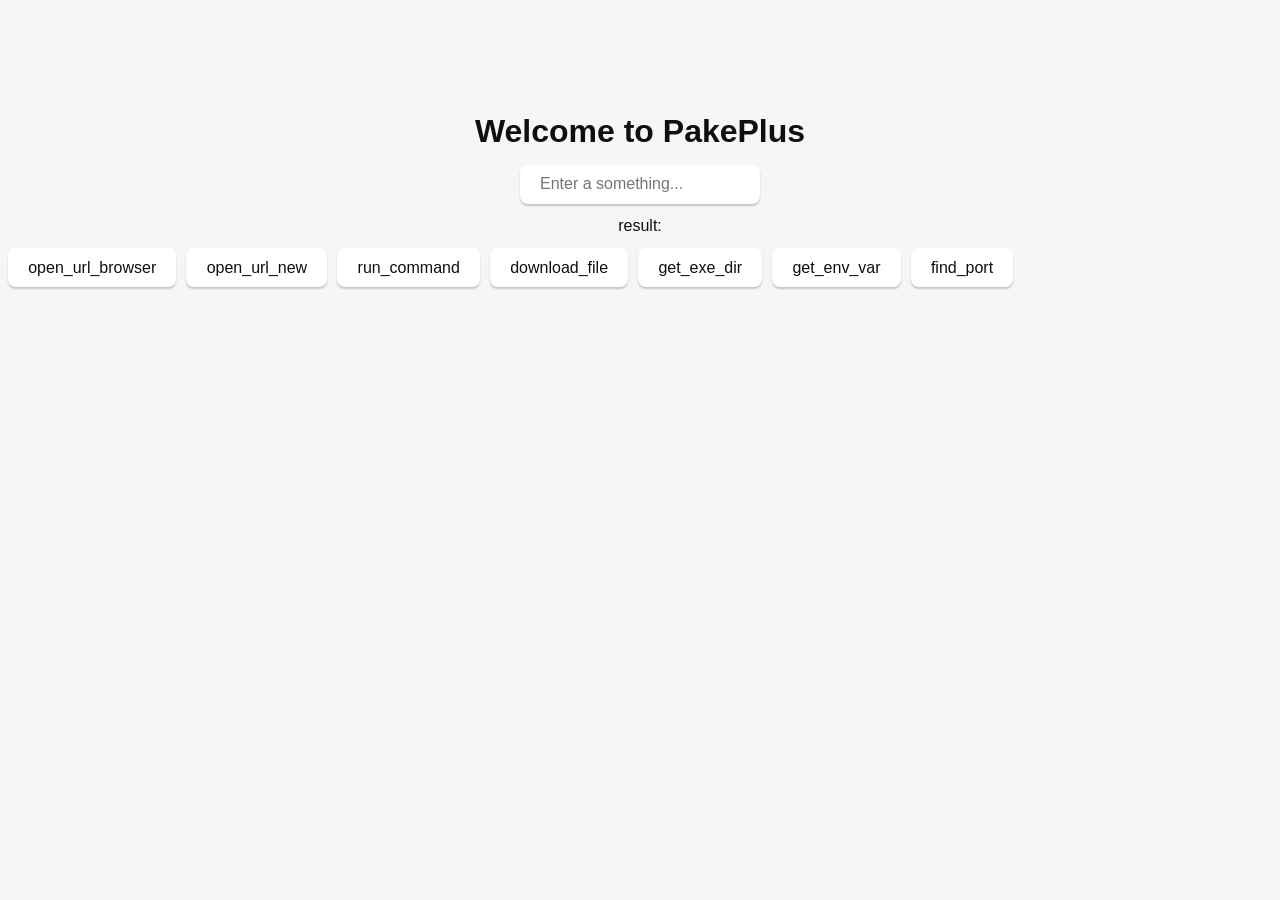
==== src/index.html @ 65b1d985 "Initialize web4" ====
<!DOCTYPE html>
<html lang="en">
    <head>
        <meta charset="UTF-8" />
        <link rel="stylesheet" href="styles.css" />
        <meta name="viewport" content="width=device-width, initial-scale=1.0" />
        <title>PakePlus App</title>
        <script type="module" src="/main.js" defer></script>
    </head>

    <body>
        <main class="container">
            <h1>Welcome to PakePlus</h1>
            <form class="row" id="greet-form">
                <input id="inputValue" placeholder="Enter a something..." />
            </form>
            <div class="resultBox">
                <span>result: </span>
                <span id="result"></span>
            </div>
            <div class="invokeBox">
                <button id="openUrl">open_url_browser</button>
                <button id="openUrlNew">open_url_new</button>
                <button id="runCommand">run_command</button>
                <button id="downloadFile">download_file</button>
                <button id="getExeDir">get_exe_dir</button>
                <button id="getEnvVar">get_env_var</button>
                <button id="findPort">find_port</button>
            </div>
        </main>
    </body>
</html>
---- src/styles.css ----
.logo.vanilla:hover {
    filter: drop-shadow(0 0 2em #ffe21c);
}
:root {
    font-family: Inter, Avenir, Helvetica, Arial, sans-serif;
    font-size: 16px;
    line-height: 24px;
    font-weight: 400;

    color: #0f0f0f;
    background-color: #f6f6f6;

    font-synthesis: none;
    text-rendering: optimizeLegibility;
    -webkit-font-smoothing: antialiased;
    -moz-osx-font-smoothing: grayscale;
    -webkit-text-size-adjust: 100%;
}

.container {
    margin: 0;
    padding-top: 10vh;
    display: flex;
    flex-direction: column;
    justify-content: center;
    text-align: center;
}

.logo {
    height: 6em;
    padding: 1.5em;
    will-change: filter;
    transition: 0.75s;
}

.logo.tauri:hover {
    filter: drop-shadow(0 0 2em #24c8db);
}

.row {
    display: flex;
    justify-content: center;
}

a {
    font-weight: 500;
    color: #646cff;
    text-decoration: inherit;
}

a:hover {
    color: #535bf2;
}

h1 {
    text-align: center;
}

input,
button {
    border-radius: 8px;
    border: 1px solid transparent;
    padding: 0.6em 1.2em;
    font-size: 1em;
    font-weight: 500;
    font-family: inherit;
    color: #0f0f0f;
    background-color: #ffffff;
    transition: border-color 0.25s;
    box-shadow: 0 2px 2px rgba(0, 0, 0, 0.2);
}

button {
    cursor: pointer;
}

button:hover {
    border-color: #396cd8;
}
button:active {
    border-color: #396cd8;
    background-color: #e8e8e8;
}

input,
button {
    outline: none;
}

#greet-input {
    margin-right: 5px;
}

@media (prefers-color-scheme: dark) {
    :root {
        color: #f6f6f6;
        background-color: #2f2f2f;
    }

    a:hover {
        color: #24c8db;
    }

    input,
    button {
        color: #ffffff;
        background-color: #0f0f0f98;
    }
    button:active {
        background-color: #0f0f0f69;
    }
}

.invokeBox {
    display: flex;
    flex-direction: row;
    flex-wrap: wrap;
    justify-content: flex-start;
    align-items: center;
    gap: 10px;
}

.resultBox {
    margin: 10px 0;
}
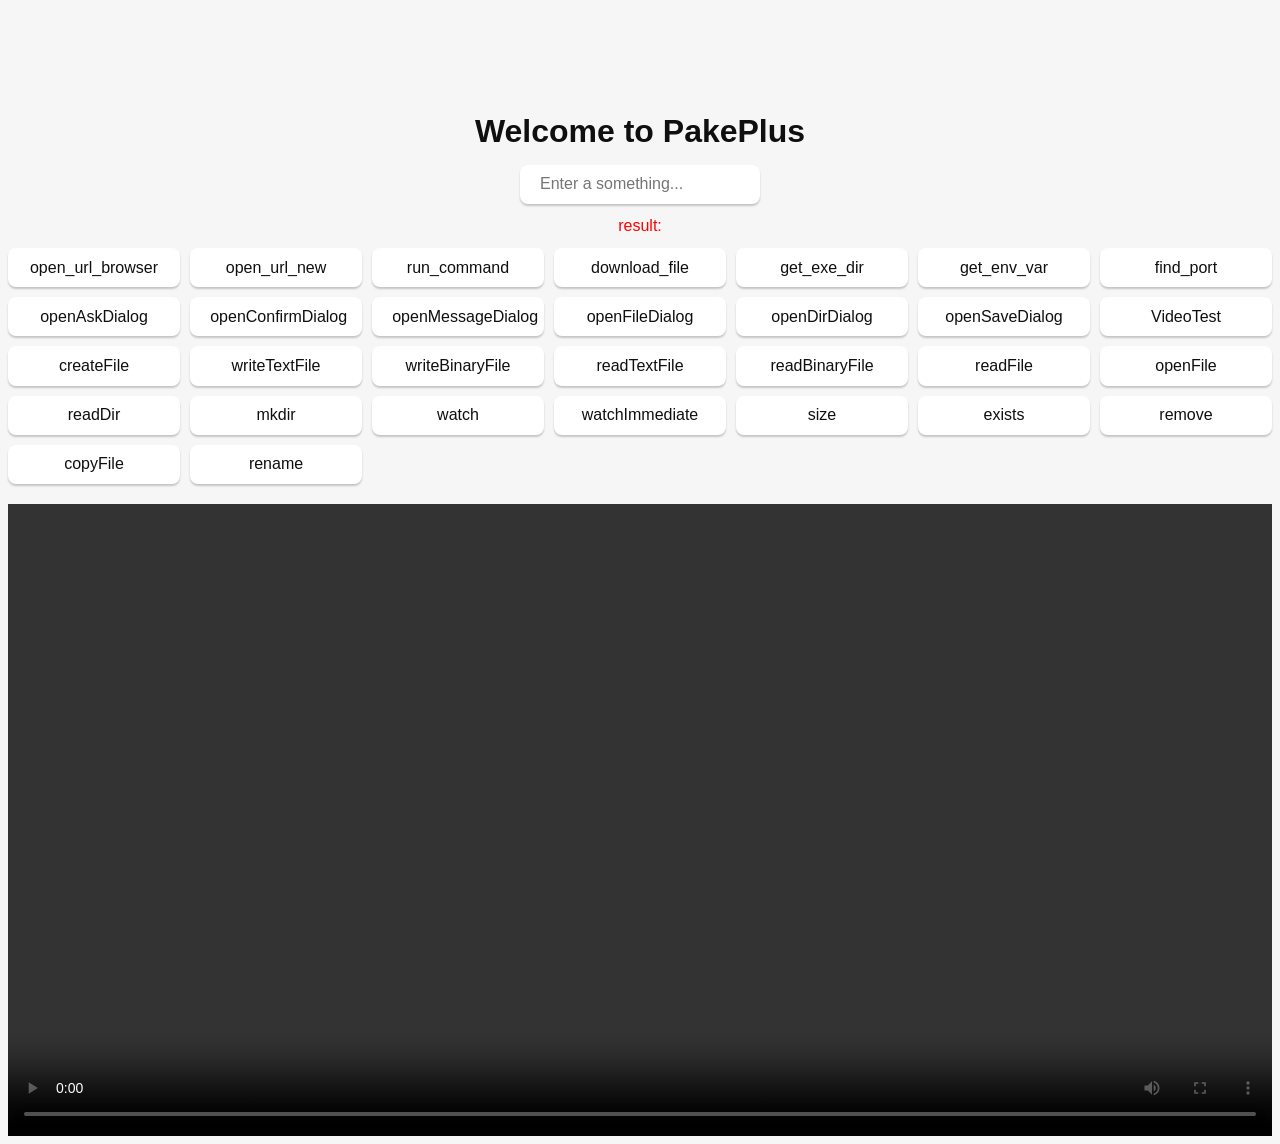
==== commit dc7f9f4c: "Initialize web7" ====
--- a/src/index.html
+++ b/src/index.html
@@ -19,14 +19,59 @@
                 <span id="result"></span>
             </div>
             <div class="invokeBox">
-                <button id="openUrl">open_url_browser</button>
-                <button id="openUrlNew">open_url_new</button>
-                <button id="runCommand">run_command</button>
-                <button id="downloadFile">download_file</button>
-                <button id="getExeDir">get_exe_dir</button>
-                <button id="getEnvVar">get_env_var</button>
-                <button id="findPort">find_port</button>
+                <button id="openUrl" type="button">open_url_browser</button>
+                <button id="openUrlNew" type="button">open_url_new</button>
+                <button id="runCommand" type="button">run_command</button>
+                <button id="downloadFile" type="button">download_file</button>
+                <button id="getExeDir" type="button">get_exe_dir</button>
+                <button id="getEnvVar" type="button">get_env_var</button>
+                <button id="findPort" type="button">find_port</button>
+                <button id="openAskDialog" type="button">openAskDialog</button>
+                <button id="openConfirmDialog" type="button">
+                    openConfirmDialog
+                </button>
+                <button id="openMessageDialog" type="button">
+                    openMessageDialog
+                </button>
+                <button id="openFileDialog" type="button">
+                    openFileDialog
+                </button>
+                <button id="openDirDialog" type="button">openDirDialog</button>
+                <button id="openSaveDialog" type="button">
+                    openSaveDialog
+                </button>
+                <button id="videoTest" type="button">VideoTest</button>
+                <!-- file api -->
+                <button id="createFile" type="button">createFile</button>
+                <button id="writeTextFile" type="button">writeTextFile</button>
+                <button id="writeBinaryFile" type="button">
+                    writeBinaryFile
+                </button>
+                <button id="readTextFile" type="button">readTextFile</button>
+                <button id="readBinaryFile" type="button">
+                    readBinaryFile
+                </button>
+                <button id="readFile" type="button">readFile</button>
+                <button id="openFile" type="button">openFile</button>
+                <button id="readDir" type="button">readDir</button>
+                <button id="mkdir" type="button">mkdir</button>
+                <button id="watch" type="button">watch</button>
+                <button id="watchImmediate" type="button">
+                    watchImmediate
+                </button>
+                <button id="size" type="button">size</button>
+                <button id="exists" type="button">exists</button>
+                <button id="remove" type="button">remove</button>
+                <button id="copyFile" type="button">copyFile</button>
+                <button id="rename" type="button">rename</button>
             </div>
+            <video
+                src="https://gh-proxy.org/https://github.com/worker500/FileHub/blob/main/root/IronMan.mp4"
+                controls
+                width="100%"
+                height="100%"
+                class="video"
+            ></video>
         </main>
     </body>
 </html>
--- a/src/styles.css
+++ b/src/styles.css
@@ -15,6 +15,7 @@
     -webkit-font-smoothing: antialiased;
     -moz-osx-font-smoothing: grayscale;
     -webkit-text-size-adjust: 100%;
+    text-size-adjust: 100%;
 }
 
 .container {
@@ -112,14 +113,16 @@
 }
 
 .invokeBox {
-    display: flex;
-    flex-direction: row;
-    flex-wrap: wrap;
-    justify-content: flex-start;
-    align-items: center;
+    display: grid;
+    grid-template-columns: repeat(auto-fill, minmax(150px, 1fr));
     gap: 10px;
 }
 
 .resultBox {
     margin: 10px 0;
+    color: red;
 }
+
+.video {
+    margin-top: 20px;
+}
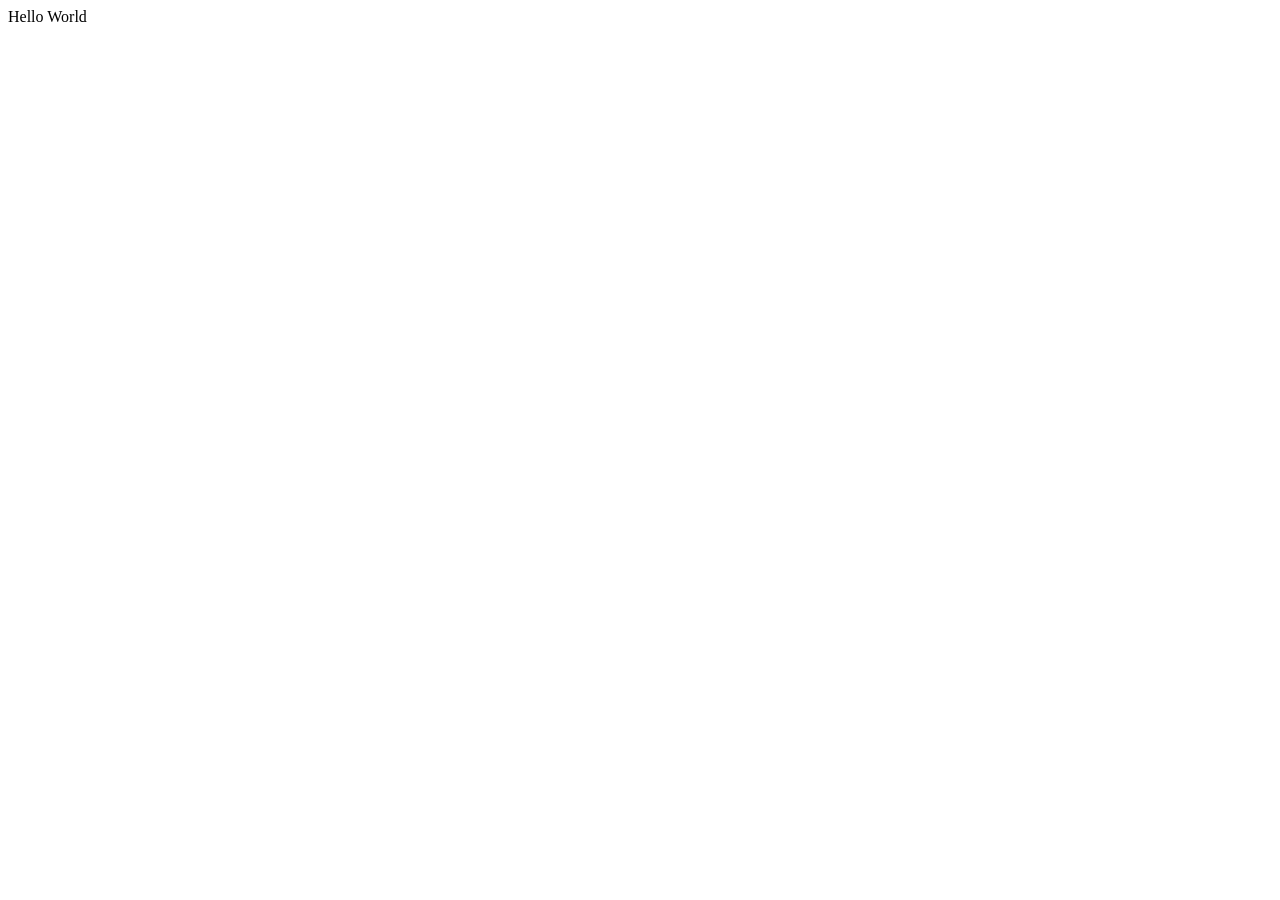
==== commit 7ffd752b: "Initialize web8" ====
--- a/src/index.html
+++ b/src/index.html
@@ -2,76 +2,10 @@
 <html lang="en">
     <head>
         <meta charset="UTF-8" />
-        <link rel="stylesheet" href="styles.css" />
         <meta name="viewport" content="width=device-width, initial-scale=1.0" />
-        <title>PakePlus App</title>
-        <script type="module" src="/main.js" defer></script>
+        <title>PakePlus</title>
     </head>
-
     <body>
-        <main class="container">
-            <h1>Welcome to PakePlus</h1>
-            <form class="row" id="greet-form">
-                <input id="inputValue" placeholder="Enter a something..." />
-            </form>
-            <div class="resultBox">
-                <span>result: </span>
-                <span id="result"></span>
-            </div>
-            <div class="invokeBox">
-                <button id="openUrl" type="button">open_url_browser</button>
-                <button id="openUrlNew" type="button">open_url_new</button>
-                <button id="runCommand" type="button">run_command</button>
-                <button id="downloadFile" type="button">download_file</button>
-                <button id="getExeDir" type="button">get_exe_dir</button>
-                <button id="getEnvVar" type="button">get_env_var</button>
-                <button id="findPort" type="button">find_port</button>
-                <button id="openAskDialog" type="button">openAskDialog</button>
-                <button id="openConfirmDialog" type="button">
-                    openConfirmDialog
-                </button>
-                <button id="openMessageDialog" type="button">
-                    openMessageDialog
-                </button>
-                <button id="openFileDialog" type="button">
-                    openFileDialog
-                </button>
-                <button id="openDirDialog" type="button">openDirDialog</button>
-                <button id="openSaveDialog" type="button">
-                    openSaveDialog
-                </button>
-                <button id="videoTest" type="button">VideoTest</button>
-                <!-- file api -->
-                <button id="createFile" type="button">createFile</button>
-                <button id="writeTextFile" type="button">writeTextFile</button>
-                <button id="writeBinaryFile" type="button">
-                    writeBinaryFile
-                </button>
-                <button id="readTextFile" type="button">readTextFile</button>
-                <button id="readBinaryFile" type="button">
-                    readBinaryFile
-                </button>
-                <button id="readFile" type="button">readFile</button>
-                <button id="openFile" type="button">openFile</button>
-                <button id="readDir" type="button">readDir</button>
-                <button id="mkdir" type="button">mkdir</button>
-                <button id="watch" type="button">watch</button>
-                <button id="watchImmediate" type="button">
-                    watchImmediate
-                </button>
-                <button id="size" type="button">size</button>
-                <button id="exists" type="button">exists</button>
-                <button id="remove" type="button">remove</button>
-                <button id="copyFile" type="button">copyFile</button>
-                <button id="rename" type="button">rename</button>
-            </div>
-            <video
-                src="https://gh-proxy.org/https://github.com/worker500/FileHub/blob/main/root/IronMan.mp4"
-                controls
-                width="100%"
-                height="100%"
-                class="video"
-            ></video>
-        </main>
+        Hello World
     </body>
 </html>
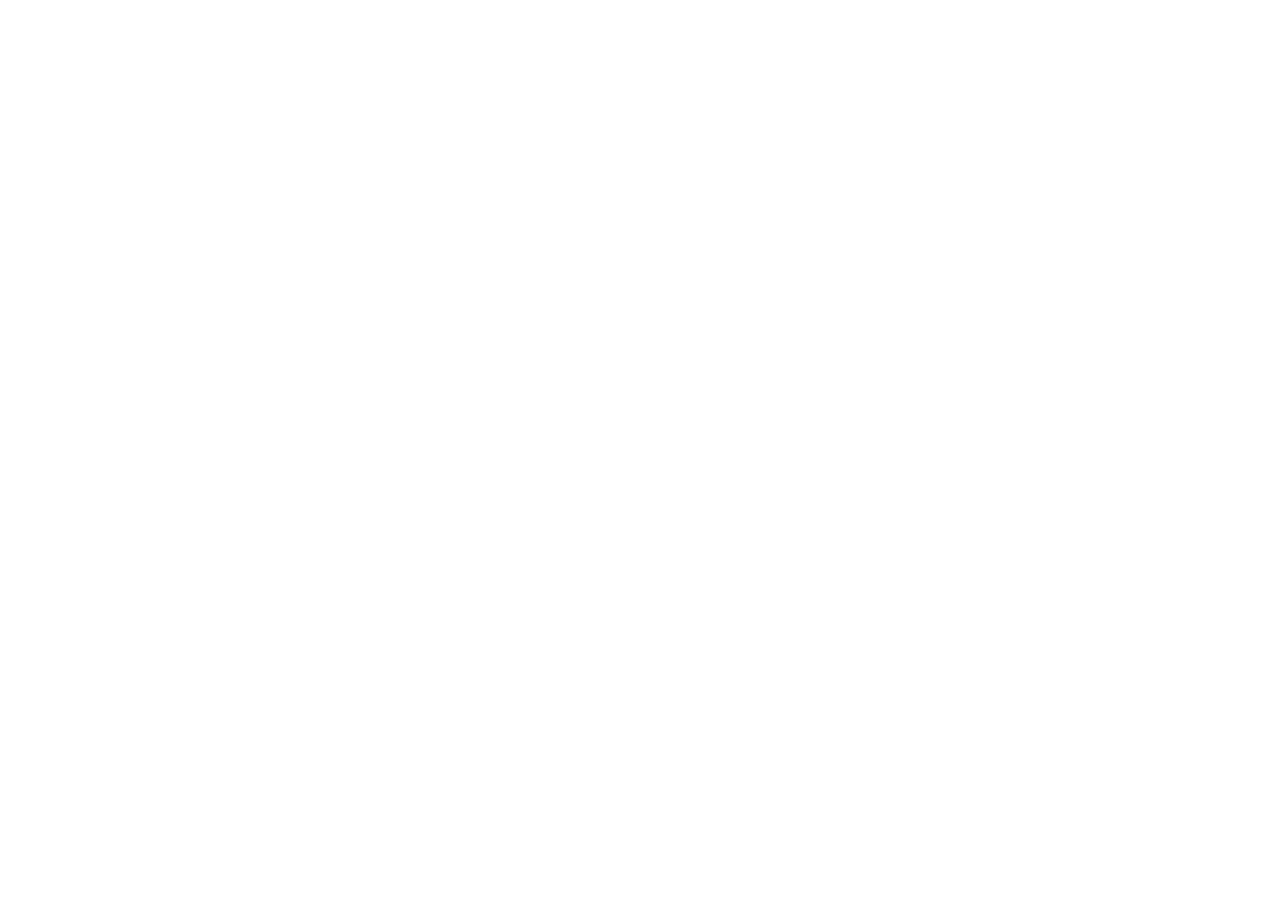
==== commit 6f23f870: "update src file from pakeplus" ====
--- a/src/index.html
+++ b/src/index.html
@@ -1,11 +1,24 @@
-<!DOCTYPE html>
-<html lang="en">
-    <head>
-        <meta charset="UTF-8" />
-        <meta name="viewport" content="width=device-width, initial-scale=1.0" />
-        <title>PakePlus</title>
-    </head>
-    <body>
-        Hello World
-    </body>
-</html>
+<!DOCTYPE html>
+<html lang="zh-CN">
+  <head>
+    <link rel="stylesheet" href="/assets/uni.72cdba27.css">
+
+    <meta charset="UTF-8" />
+    <script>
+      var coverSupport = 'CSS' in window && typeof CSS.supports === 'function' && (CSS.supports('top: env(a)') ||
+        CSS.supports('top: constant(a)'))
+      document.write(
+        '<meta name="viewport" content="width=device-width, user-scalable=no, initial-scale=1.0, maximum-scale=1.0, minimum-scale=1.0' +
+        (coverSupport ? ', viewport-fit=cover' : '') + '" />')
+    </script>
+    <title>IQC-工业平板</title>
+    <!--preload-links-->
+    <!--app-context-->
+    <script type="module" crossorigin src="/assets/index-CKcwrcs8.js"></script>
+    <link rel="stylesheet" crossorigin href="/assets/index-DbJBuEgD.css">
+  </head>
+  <body>
+    <div id="app"><!--app-html--></div>+
+  </body>
+</html>
